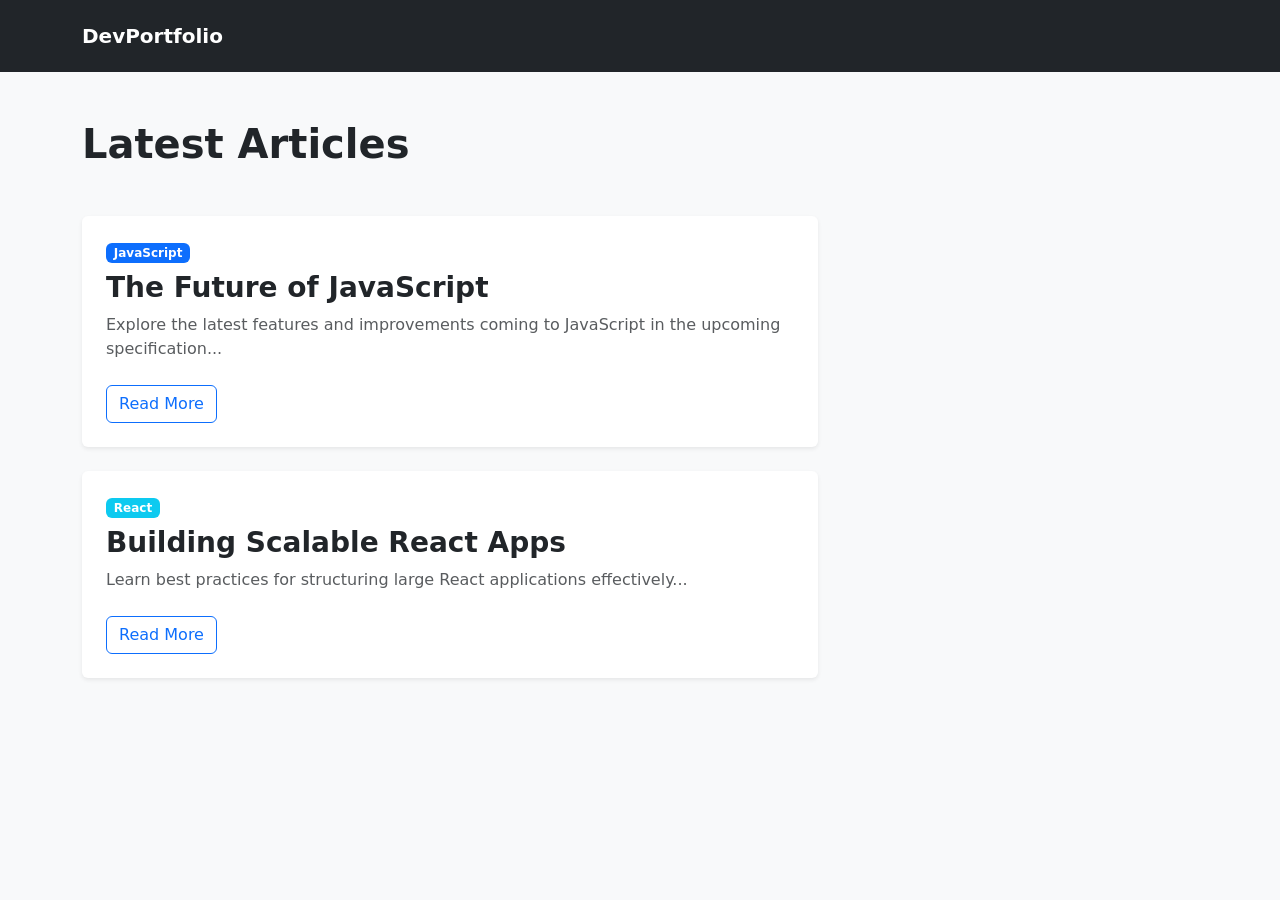
==== projects/portfolio_bootstrap/blog.html @ e263c7d7 "[FEATURE] Create blog post cards layout" ====
<!DOCTYPE html>
<html lang="en">
<head>
    <meta charset="UTF-8">
    <meta name="viewport" content="width=device-width, initial-scale=1.0">
    <title>Blog - DevPortfolio</title>
    <link href="https://cdn.jsdelivr.net/npm/bootstrap@5.3.2/dist/css/bootstrap.min.css" rel="stylesheet">
</head>
<body class="bg-light">
    <!-- Navigation -->
    <nav class="navbar navbar-expand-lg navbar-dark bg-dark py-3">
        <div class="container">
            <a class="navbar-brand fw-bold" href="index.html">DevPortfolio</a>
        </div>
    </nav>

    <!-- Blog Content -->
    <div class="container py-5">
        <h1 class="mb-5 fw-bold">Latest Articles</h1>
        <div class="row">
            <!-- Cột nội dung chính (8 phần) -->
            <div class="col-lg-8">
                <!-- Blog Card 1 -->
                <div class="card border-0 shadow-sm mb-4">
                    <div class="card-body p-4">
                        <span class="badge bg-primary mb-2">JavaScript</span>
                        <h3 class="card-title fw-bold">The Future of JavaScript</h3>
                        <p class="card-text text-muted">Explore the latest features and improvements coming to JavaScript in the upcoming specification...</p>
                        <a href="#" class="btn btn-outline-primary mt-2">Read More</a>
                    </div>
                </div>

                <!-- Blog Card 2 -->
                <div class="card border-0 shadow-sm mb-4">
                    <div class="card-body p-4">
                        <span class="badge bg-info mb-2">React</span>
                        <h3 class="card-title fw-bold">Building Scalable React Apps</h3>
                        <p class="card-text text-muted">Learn best practices for structuring large React applications effectively...</p>
                        <a href="#" class="btn btn-outline-primary mt-2">Read More</a>
                    </div>
                </div>
            </div>

            <!-- Cột Sidebar (4 phần) - Hiện đang để trống -->
            <div class="col-lg-4">
                <!-- Code sidebar sẽ thêm ở commit sau -->
            </div>
        </div>
    </div>
</body>
</html>
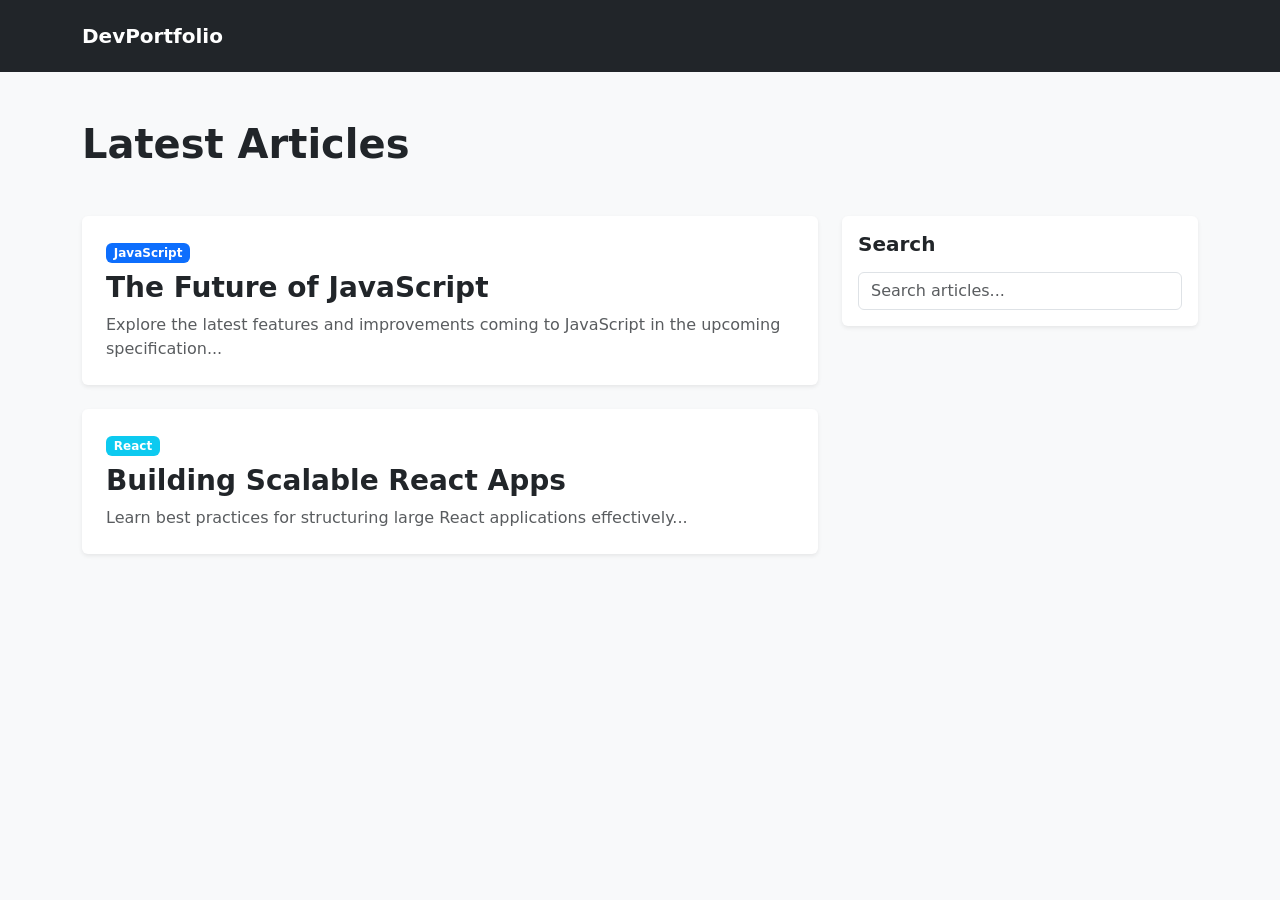
==== commit 34999837: "[FEATURE] Build sticky sidebar" ====
--- a/projects/portfolio_bootstrap/blog.html
+++ b/projects/portfolio_bootstrap/blog.html
@@ -7,43 +7,43 @@
     <link href="https://cdn.jsdelivr.net/npm/bootstrap@5.3.2/dist/css/bootstrap.min.css" rel="stylesheet">
 </head>
 <body class="bg-light">
-    <!-- Navigation -->
     <nav class="navbar navbar-expand-lg navbar-dark bg-dark py-3">
         <div class="container">
             <a class="navbar-brand fw-bold" href="index.html">DevPortfolio</a>
         </div>
     </nav>
 
-    <!-- Blog Content -->
     <div class="container py-5">
         <h1 class="mb-5 fw-bold">Latest Articles</h1>
         <div class="row">
-            <!-- Cột nội dung chính (8 phần) -->
             <div class="col-lg-8">
-                <!-- Blog Card 1 -->
                 <div class="card border-0 shadow-sm mb-4">
                     <div class="card-body p-4">
                         <span class="badge bg-primary mb-2">JavaScript</span>
                         <h3 class="card-title fw-bold">The Future of JavaScript</h3>
                         <p class="card-text text-muted">Explore the latest features and improvements coming to JavaScript in the upcoming specification...</p>
-                        <a href="#" class="btn btn-outline-primary mt-2">Read More</a>
                     </div>
                 </div>
-
-                <!-- Blog Card 2 -->
                 <div class="card border-0 shadow-sm mb-4">
                     <div class="card-body p-4">
                         <span class="badge bg-info mb-2">React</span>
                         <h3 class="card-title fw-bold">Building Scalable React Apps</h3>
                         <p class="card-text text-muted">Learn best practices for structuring large React applications effectively...</p>
-                        <a href="#" class="btn btn-outline-primary mt-2">Read More</a>
                     </div>
                 </div>
             </div>
 
-            <!-- Cột Sidebar (4 phần) - Hiện đang để trống -->
+            <!-- Cột Sidebar đã được thêm tính năng Sticky -->
             <div class="col-lg-4">
-                <!-- Code sidebar sẽ thêm ở commit sau -->
+                <div class="sticky-top" style="top: 20px;">
+                    <div class="card border-0 shadow-sm mb-4">
+                        <div class="card-body">
+                            <h5 class="fw-bold mb-3">Search</h5>
+                            <input type="text" class="form-control" placeholder="Search articles...">
+                        </div>
+                    </div>
+                    <!-- Categories và Tags sẽ thêm ở commit tiếp theo -->
+                </div>
             </div>
         </div>
     </div>
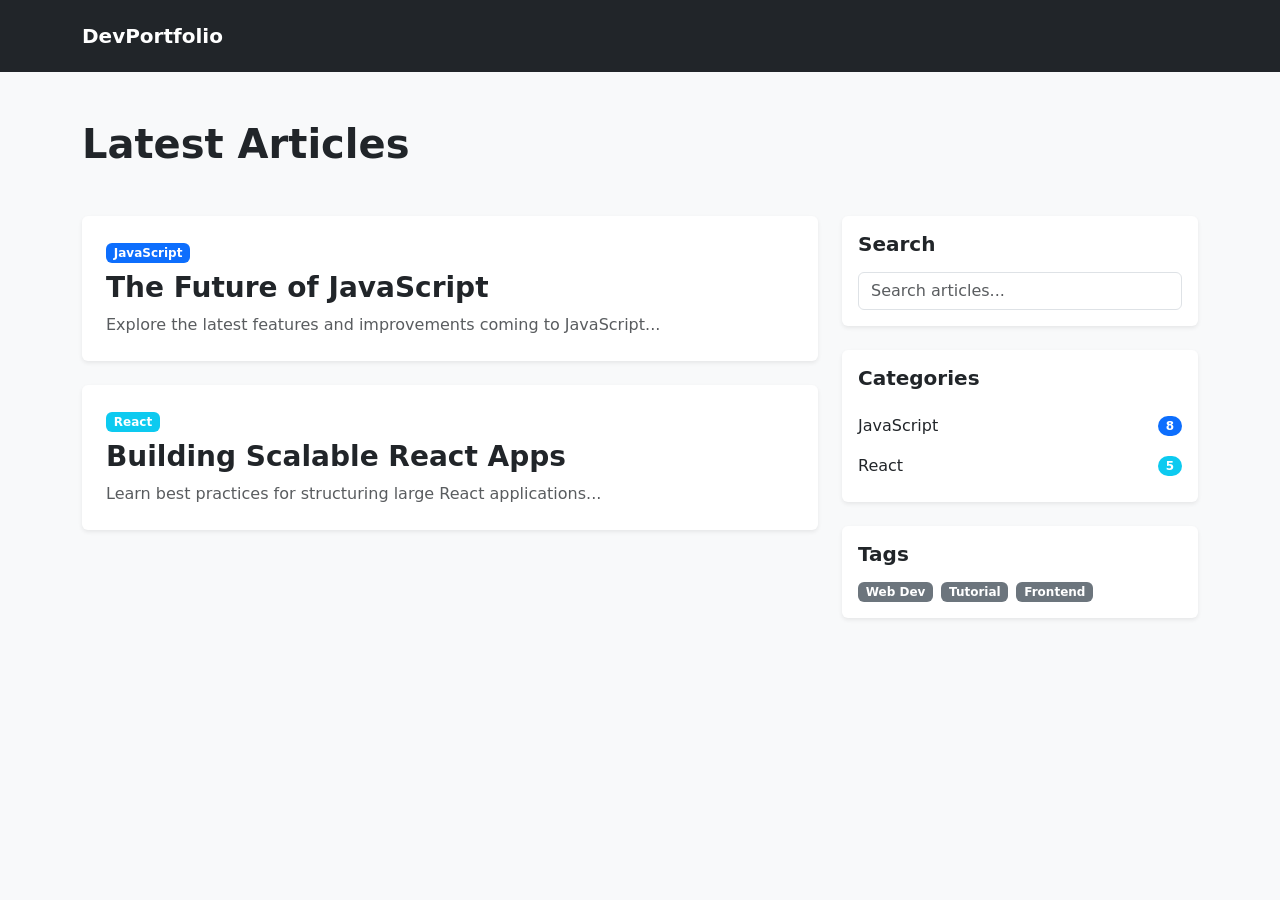
==== commit 28c8105f: "[FEATURE] Add categories and tags cloud" ====
--- a/projects/portfolio_bootstrap/blog.html
+++ b/projects/portfolio_bootstrap/blog.html
@@ -21,19 +21,18 @@
                     <div class="card-body p-4">
                         <span class="badge bg-primary mb-2">JavaScript</span>
                         <h3 class="card-title fw-bold">The Future of JavaScript</h3>
-                        <p class="card-text text-muted">Explore the latest features and improvements coming to JavaScript in the upcoming specification...</p>
+                        <p class="card-text text-muted">Explore the latest features and improvements coming to JavaScript...</p>
                     </div>
                 </div>
                 <div class="card border-0 shadow-sm mb-4">
                     <div class="card-body p-4">
                         <span class="badge bg-info mb-2">React</span>
                         <h3 class="card-title fw-bold">Building Scalable React Apps</h3>
-                        <p class="card-text text-muted">Learn best practices for structuring large React applications effectively...</p>
+                        <p class="card-text text-muted">Learn best practices for structuring large React applications...</p>
                     </div>
                 </div>
             </div>
 
-            <!-- Cột Sidebar đã được thêm tính năng Sticky -->
             <div class="col-lg-4">
                 <div class="sticky-top" style="top: 20px;">
                     <div class="card border-0 shadow-sm mb-4">
@@ -42,7 +41,33 @@
                             <input type="text" class="form-control" placeholder="Search articles...">
                         </div>
                     </div>
-                    <!-- Categories và Tags sẽ thêm ở commit tiếp theo -->
+                    
+                    <!-- Categories Widget -->
+                    <div class="card border-0 shadow-sm mb-4">
+                        <div class="card-body">
+                            <h5 class="fw-bold mb-3">Categories</h5>
+                            <ul class="list-group list-group-flush">
+                                <li class="list-group-item d-flex justify-content-between align-items-center px-0 border-0">
+                                    JavaScript <span class="badge bg-primary rounded-pill">8</span>
+                                </li>
+                                <li class="list-group-item d-flex justify-content-between align-items-center px-0 border-0">
+                                    React <span class="badge bg-info rounded-pill">5</span>
+                                </li>
+                            </ul>
+                        </div>
+                    </div>
+
+                    <!-- Tags Cloud Widget -->
+                    <div class="card border-0 shadow-sm">
+                        <div class="card-body">
+                            <h5 class="fw-bold mb-3">Tags</h5>
+                            <div class="d-flex flex-wrap gap-2">
+                                <span class="badge bg-secondary">Web Dev</span>
+                                <span class="badge bg-secondary">Tutorial</span>
+                                <span class="badge bg-secondary">Frontend</span>
+                            </div>
+                        </div>
+                    </div>
                 </div>
             </div>
         </div>
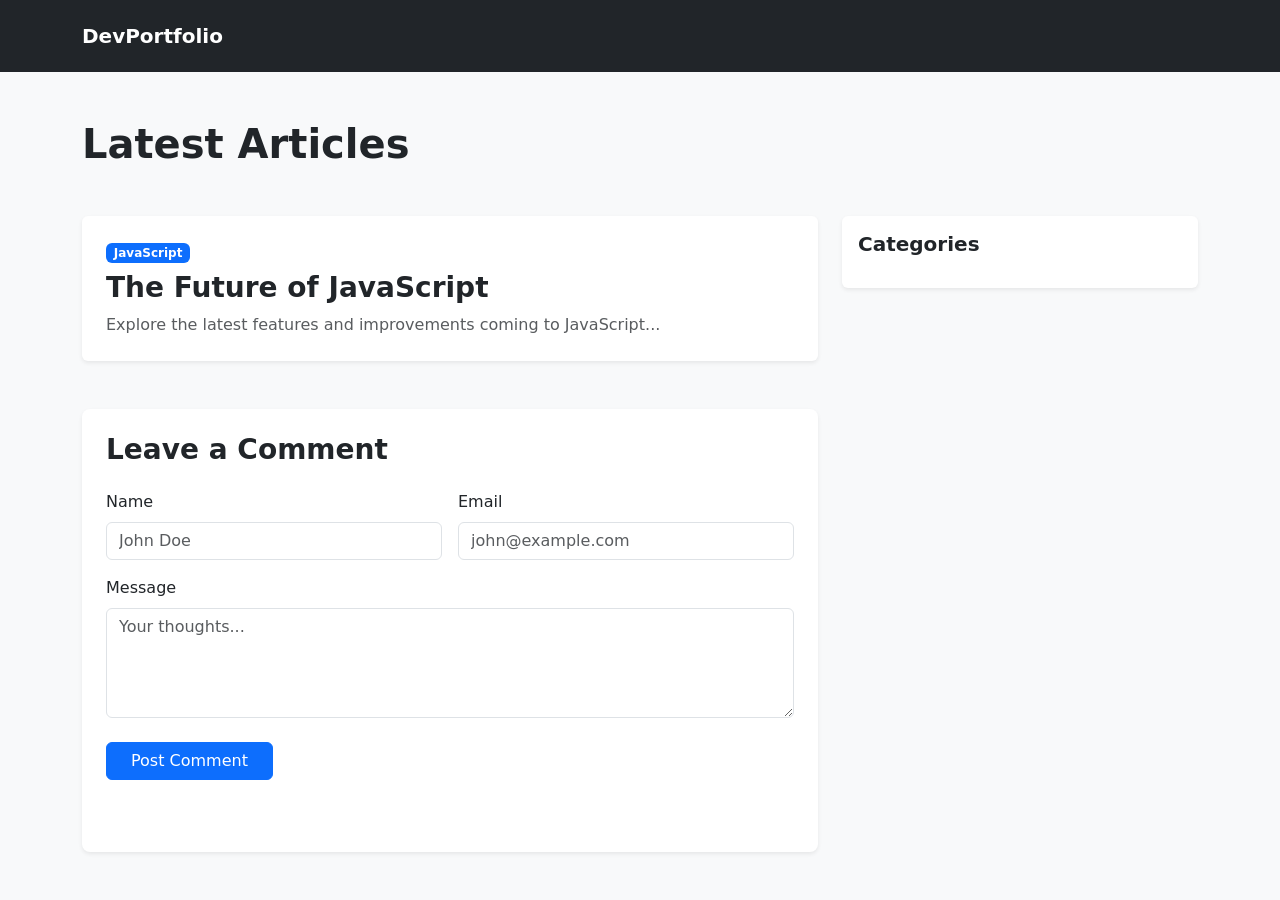
==== commit 45a39ab1: "[FEATURE] Build comment form with Bootstrap" ====
--- a/projects/portfolio_bootstrap/blog.html
+++ b/projects/portfolio_bootstrap/blog.html
@@ -8,65 +8,55 @@
 </head>
 <body class="bg-light">
     <nav class="navbar navbar-expand-lg navbar-dark bg-dark py-3">
-        <div class="container">
-            <a class="navbar-brand fw-bold" href="index.html">DevPortfolio</a>
-        </div>
+        <div class="container"><a class="navbar-brand fw-bold" href="index.html">DevPortfolio</a></div>
     </nav>
 
     <div class="container py-5">
         <h1 class="mb-5 fw-bold">Latest Articles</h1>
         <div class="row">
             <div class="col-lg-8">
-                <div class="card border-0 shadow-sm mb-4">
+                <!-- Blog Cards (Rút gọn để tập trung vào Comment) -->
+                <div class="card border-0 shadow-sm mb-5">
                     <div class="card-body p-4">
                         <span class="badge bg-primary mb-2">JavaScript</span>
                         <h3 class="card-title fw-bold">The Future of JavaScript</h3>
                         <p class="card-text text-muted">Explore the latest features and improvements coming to JavaScript...</p>
                     </div>
                 </div>
-                <div class="card border-0 shadow-sm mb-4">
-                    <div class="card-body p-4">
-                        <span class="badge bg-info mb-2">React</span>
-                        <h3 class="card-title fw-bold">Building Scalable React Apps</h3>
-                        <p class="card-text text-muted">Learn best practices for structuring large React applications...</p>
-                    </div>
-                </div>
+
+                <!-- NEW: Comment Section - Form -->
+                <section id="comments" class="bg-white p-4 rounded-3 shadow-sm mt-5">
+                    <h3 class="fw-bold mb-4">Leave a Comment</h3>
+                    <form>
+                        <div class="row g-3">
+                            <div class="col-md-6">
+                                <label class="form-label">Name</label>
+                                <input type="text" class="form-control" placeholder="John Doe" required>
+                            </div>
+                            <div class="col-md-6">
+                                <label class="form-label">Email</label>
+                                <input type="email" class="form-control" placeholder="john@example.com" required>
+                            </div>
+                            <div class="col-12">
+                                <label class="form-label">Message</label>
+                                <textarea class="form-control" rows="4" placeholder="Your thoughts..." required></textarea>
+                            </div>
+                            <div class="col-12 mt-4">
+                                <button type="submit" class="btn btn-primary px-4">Post Comment</button>
+                            </div>
+                        </div>
+                    </form>
+                    
+                    <!-- Danh sách Comment sẽ nằm ở đây -->
+                    <div id="comment-list-area" class="mt-5"></div>
+                </section>
             </div>
 
+            <!-- Sidebar -->
             <div class="col-lg-4">
                 <div class="sticky-top" style="top: 20px;">
                     <div class="card border-0 shadow-sm mb-4">
-                        <div class="card-body">
-                            <h5 class="fw-bold mb-3">Search</h5>
-                            <input type="text" class="form-control" placeholder="Search articles...">
-                        </div>
-                    </div>
-                    
-                    <!-- Categories Widget -->
-                    <div class="card border-0 shadow-sm mb-4">
-                        <div class="card-body">
-                            <h5 class="fw-bold mb-3">Categories</h5>
-                            <ul class="list-group list-group-flush">
-                                <li class="list-group-item d-flex justify-content-between align-items-center px-0 border-0">
-                                    JavaScript <span class="badge bg-primary rounded-pill">8</span>
-                                </li>
-                                <li class="list-group-item d-flex justify-content-between align-items-center px-0 border-0">
-                                    React <span class="badge bg-info rounded-pill">5</span>
-                                </li>
-                            </ul>
-                        </div>
-                    </div>
-
-                    <!-- Tags Cloud Widget -->
-                    <div class="card border-0 shadow-sm">
-                        <div class="card-body">
-                            <h5 class="fw-bold mb-3">Tags</h5>
-                            <div class="d-flex flex-wrap gap-2">
-                                <span class="badge bg-secondary">Web Dev</span>
-                                <span class="badge bg-secondary">Tutorial</span>
-                                <span class="badge bg-secondary">Frontend</span>
-                            </div>
-                        </div>
+                        <div class="card-body"><h5 class="fw-bold mb-3">Categories</h5></div>
                     </div>
                 </div>
             </div>
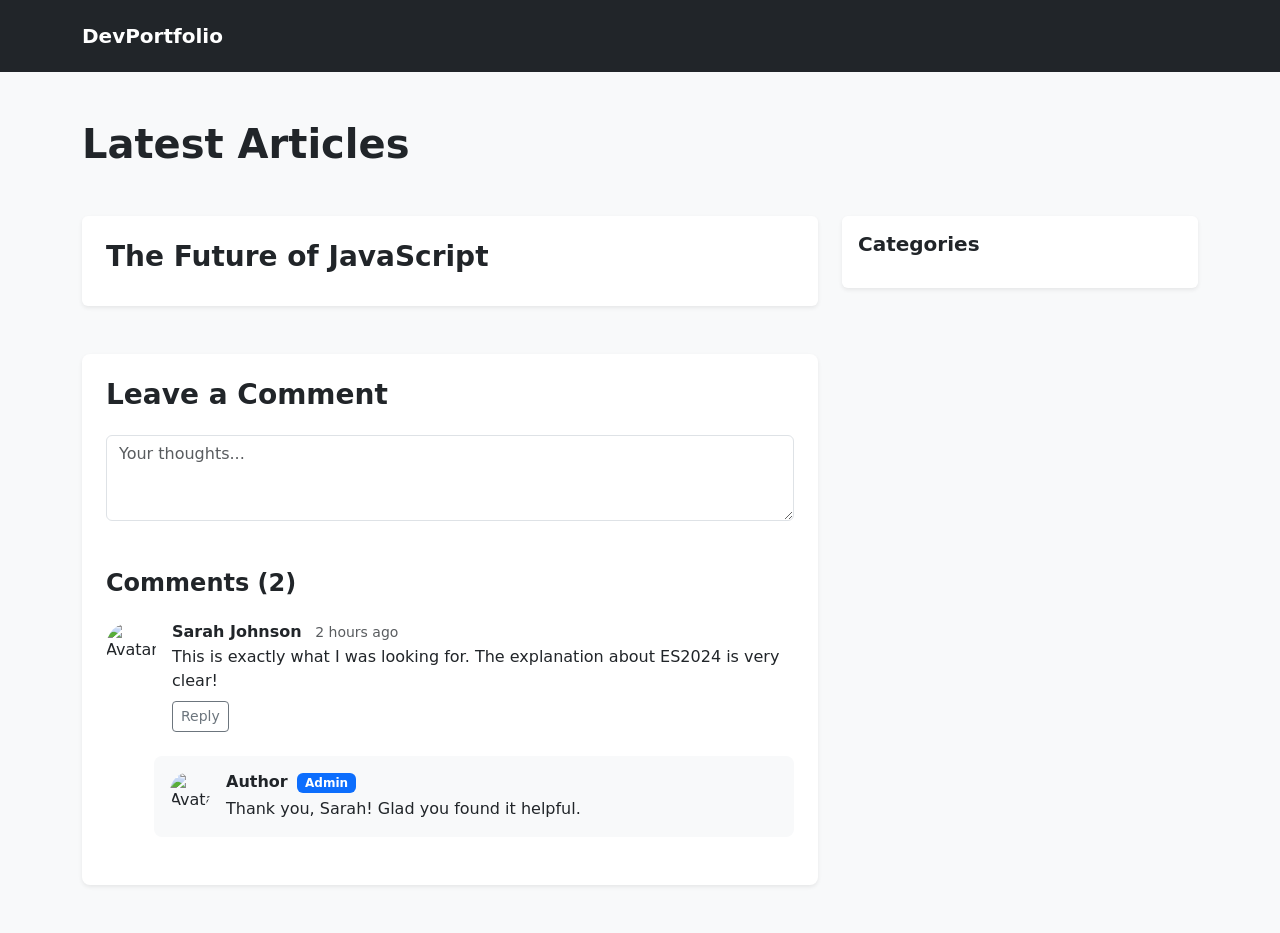
==== commit b8a64b6a: "[FEATURE] Display threaded comments" ====
--- a/projects/portfolio_bootstrap/blog.html
+++ b/projects/portfolio_bootstrap/blog.html
@@ -15,49 +15,46 @@
         <h1 class="mb-5 fw-bold">Latest Articles</h1>
         <div class="row">
             <div class="col-lg-8">
-                <!-- Blog Cards (Rút gọn để tập trung vào Comment) -->
                 <div class="card border-0 shadow-sm mb-5">
-                    <div class="card-body p-4">
-                        <span class="badge bg-primary mb-2">JavaScript</span>
-                        <h3 class="card-title fw-bold">The Future of JavaScript</h3>
-                        <p class="card-text text-muted">Explore the latest features and improvements coming to JavaScript...</p>
-                    </div>
+                    <div class="card-body p-4"><h3 class="card-title fw-bold">The Future of JavaScript</h3></div>
                 </div>
 
-                <!-- NEW: Comment Section - Form -->
                 <section id="comments" class="bg-white p-4 rounded-3 shadow-sm mt-5">
                     <h3 class="fw-bold mb-4">Leave a Comment</h3>
-                    <form>
-                        <div class="row g-3">
-                            <div class="col-md-6">
-                                <label class="form-label">Name</label>
-                                <input type="text" class="form-control" placeholder="John Doe" required>
-                            </div>
-                            <div class="col-md-6">
-                                <label class="form-label">Email</label>
-                                <input type="email" class="form-control" placeholder="john@example.com" required>
-                            </div>
-                            <div class="col-12">
-                                <label class="form-label">Message</label>
-                                <textarea class="form-control" rows="4" placeholder="Your thoughts..." required></textarea>
-                            </div>
-                            <div class="col-12 mt-4">
-                                <button type="submit" class="btn btn-primary px-4">Post Comment</button>
+                    <form class="mb-5">
+                        <!-- Rút gọn form để dễ nhìn -->
+                        <div class="row g-3"><div class="col-12"><textarea class="form-control" rows="3" placeholder="Your thoughts..."></textarea></div></div>
+                    </form>
+                    
+                    <!-- NEW: Threaded Comments List -->
+                    <h4 class="fw-bold mb-4">Comments (2)</h4>
+                    <div class="comments-list">
+                        <!-- Parent Comment -->
+                        <div class="d-flex mb-4">
+                            <img src="https://picsum.photos/50/50?random=1" class="rounded-circle me-3" width="50" height="50" alt="Avatar">
+                            <div>
+                                <h6 class="fw-bold mb-1">Sarah Johnson <small class="text-muted fw-normal ms-2">2 hours ago</small></h6>
+                                <p class="mb-2">This is exactly what I was looking for. The explanation about ES2024 is very clear!</p>
+                                <button class="btn btn-sm btn-outline-secondary">Reply</button>
                             </div>
                         </div>
-                    </form>
-                    
-                    <!-- Danh sách Comment sẽ nằm ở đây -->
-                    <div id="comment-list-area" class="mt-5"></div>
+
+                        <!-- Child Comment (Nested / Threaded) -->
+                        <div class="d-flex mb-4 ms-5 bg-light p-3 rounded-3">
+                            <img src="https://picsum.photos/50/50?random=2" class="rounded-circle me-3" width="40" height="40" alt="Avatar">
+                            <div>
+                                <h6 class="fw-bold mb-1">Author <span class="badge bg-primary ms-1">Admin</span></h6>
+                                <p class="mb-0">Thank you, Sarah! Glad you found it helpful.</p>
+                            </div>
+                        </div>
+                    </div>
                 </section>
             </div>
 
             <!-- Sidebar -->
             <div class="col-lg-4">
                 <div class="sticky-top" style="top: 20px;">
-                    <div class="card border-0 shadow-sm mb-4">
-                        <div class="card-body"><h5 class="fw-bold mb-3">Categories</h5></div>
-                    </div>
+                    <div class="card border-0 shadow-sm mb-4"><div class="card-body"><h5 class="fw-bold mb-3">Categories</h5></div></div>
                 </div>
             </div>
         </div>
